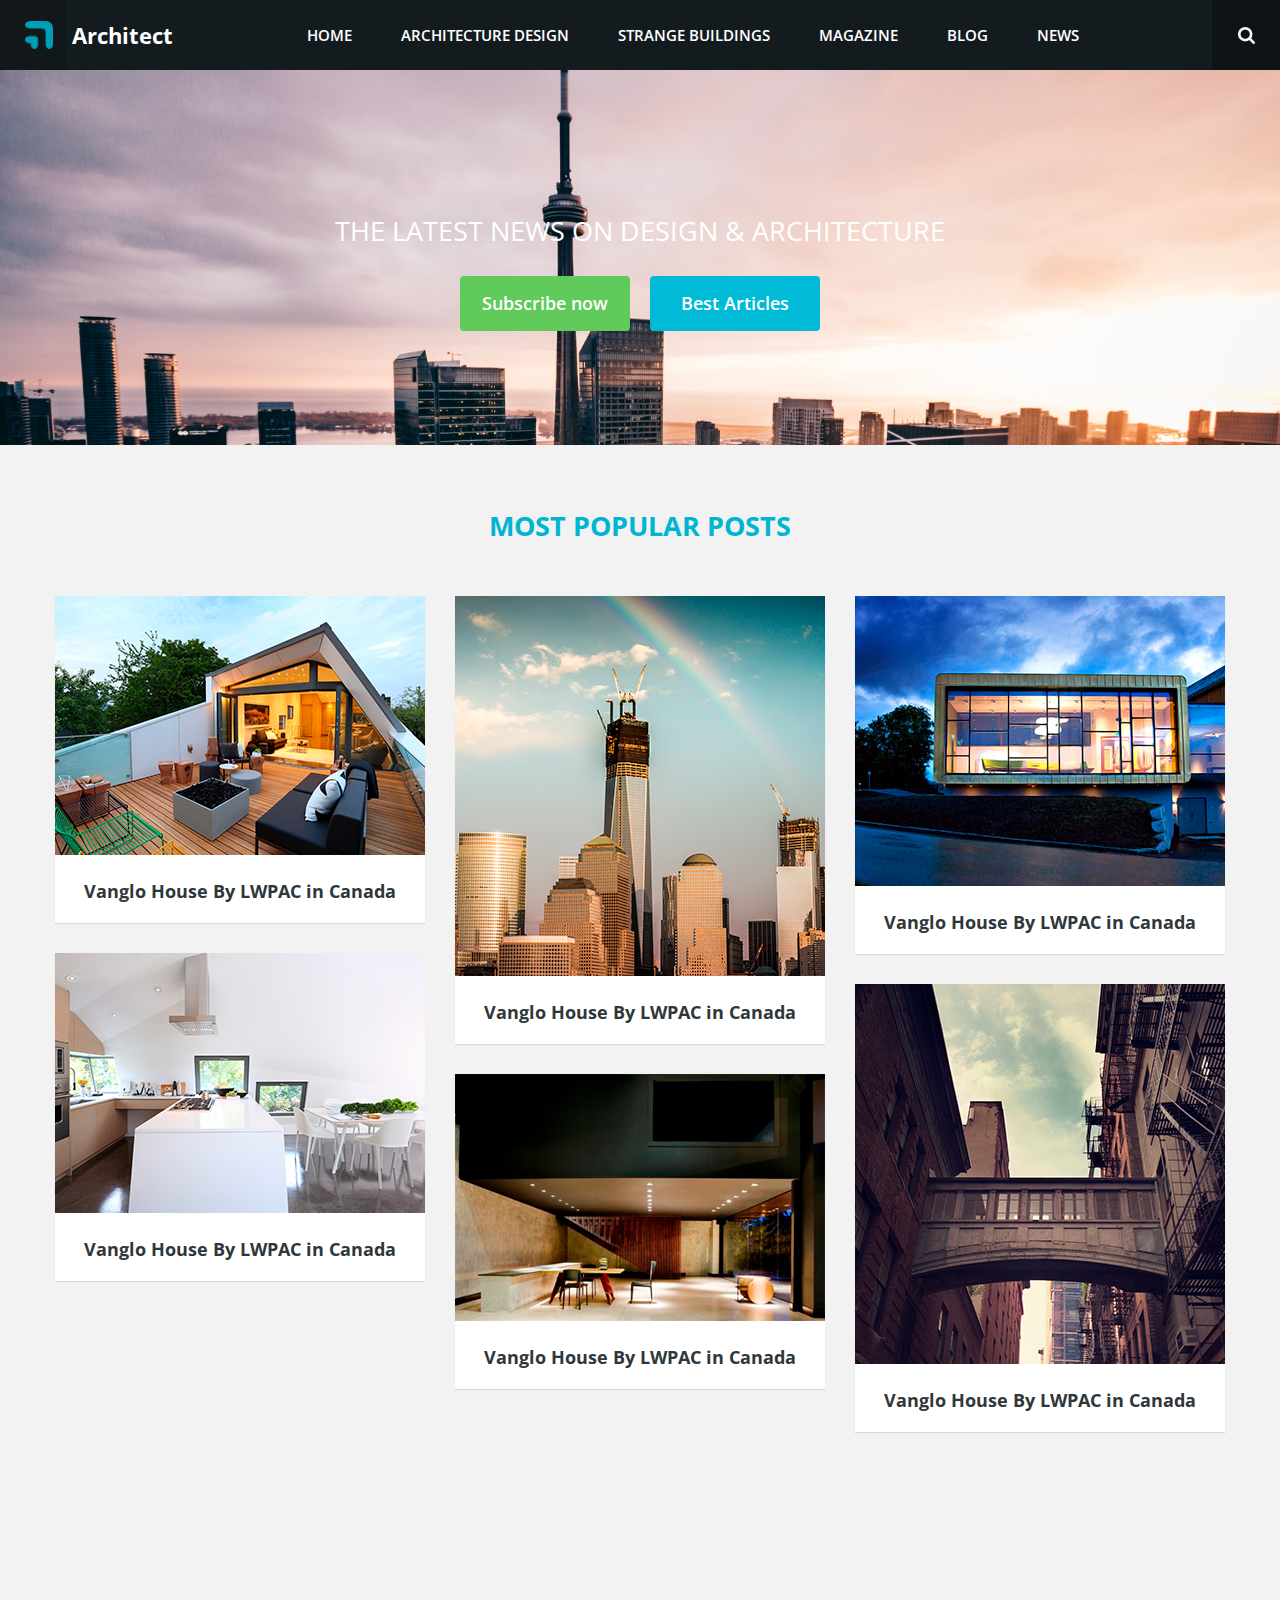
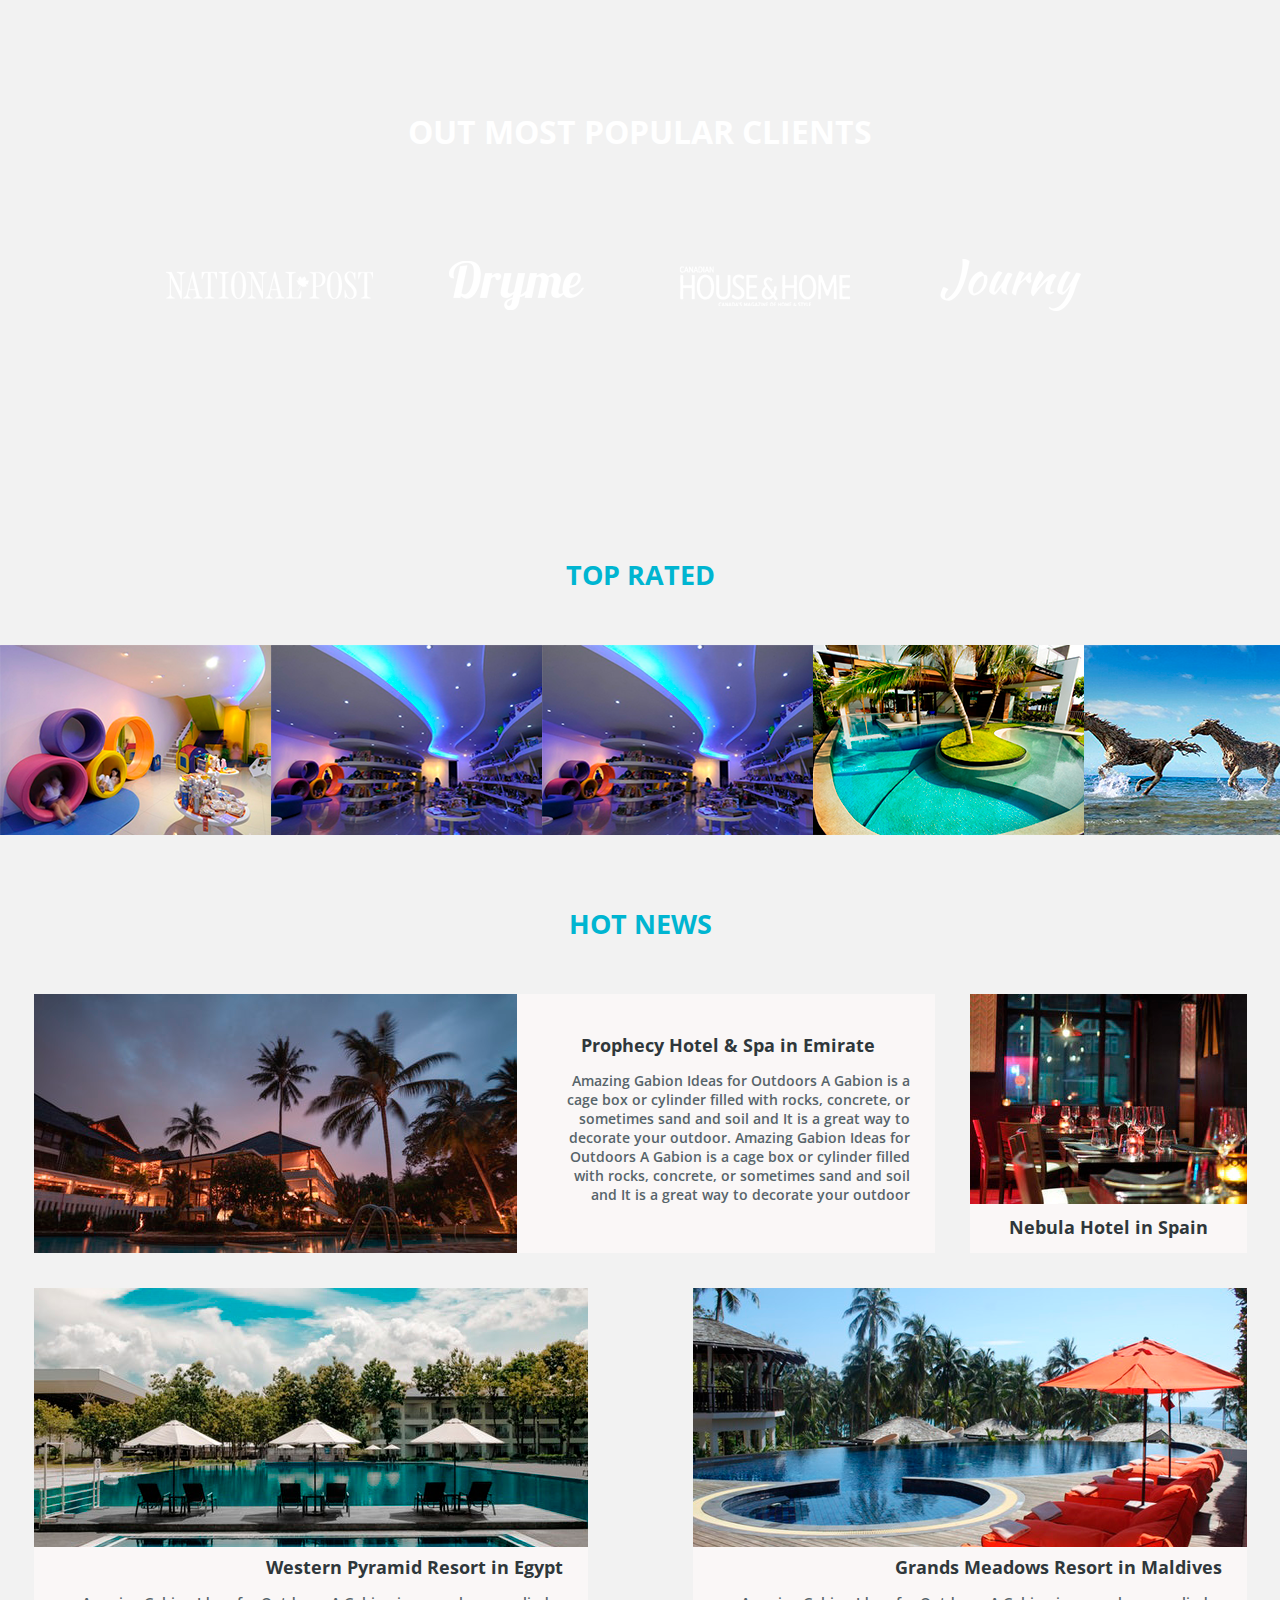
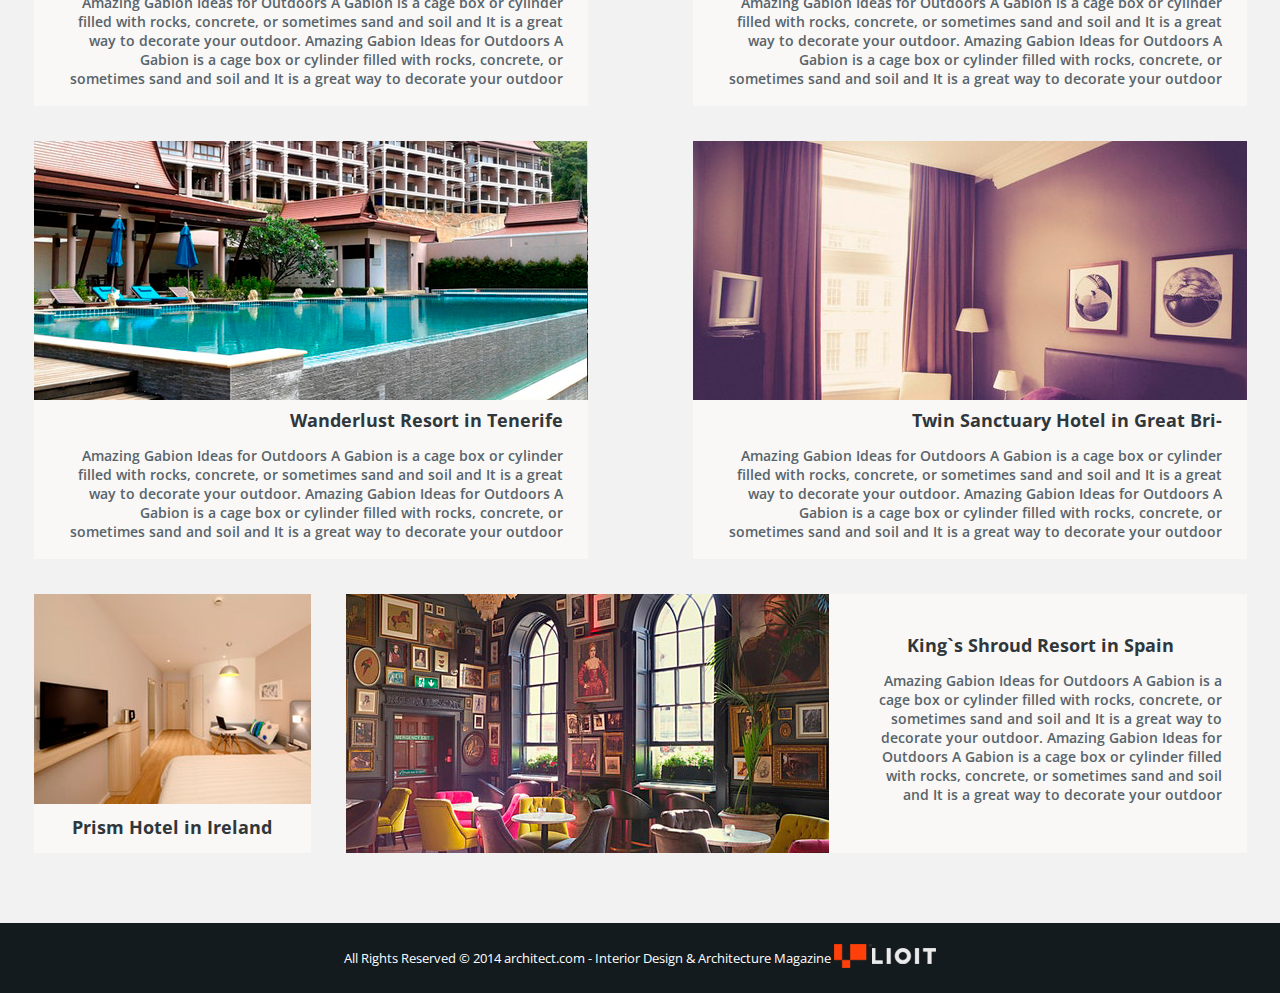
==== homework6/index.html @ af07e1d0 "homework 6" ====
<!DOCTYPE html>
<html lang="en">
<head>
    <meta charset="UTF-8">
    <meta name="viewport" content="width=device-width, initial-scale=1.0">
    <link rel="stylesheet" href="default-style.css">
    <link rel="stylesheet" href="header-style.css">
    <link rel="stylesheet" href="section-latest-news-part.css">
    <link rel="stylesheet" href="section-popular-clients-part.css">
    <link rel="stylesheet" href="footer-style.css">
    <title>Document</title>
</head>
<body>
    <header>
        <div class="header-container d-flex">
            <div class="logo d-flex">
                <div class="logo-image">
                    <img src="images/header-images/logo-img.png" width="28px" height="28px">
                </div>
                <div class="logo-text">
                    <p>Architect</p>
                </div>
            </div>
            <nav class="navigation-items d-flex">
                <button>HOME</button>
                <button>ARCHITECTURE DESIGN</button>
                <button>STRANGE BUILDINGS</button>
                <button>MAGAZINE</button>
                <button>BLOG</button>
                <button>NEWS</button>
            </nav>
            <div class="search d-flex">
                <img src="images/header-images/fa-search.png">
            </div>
        </div>
    </header>
    <section>
        <div class="latest-news">
            <div class="parallax latest-news-head d-flex">
                <div>
                    <div class="image-text">
                        <p>THE LATEST NEWS ON DESIGN & ARCHITECTURE</p>
                    </div>
                    <div class="image-buttons d-flex">
                        <button class="green-button">Subscribe now</button>
                        <button class="cyan-button">Best Articles</button>
                    </div>
                </div>
            </div>
            <div class="popular-posts">
                <div class="main-text">
                    <p>MOST POPULAR POSTS</p>
                </div>
                <div class="posts d-flex">
                    <div class="item-group">
                        <div class="item">
                            <div class="item-image">
                                <img src="images/section/latest-news/post-1-img.png">
                            </div>
                            <div class="item-text">
                                <p>Vanglo House By LWPAC in Canada</p>
                            </div>
                        </div>
                        <div class="item">
                            <div class="item-image">
                                <img src="images/section/latest-news/post-2-img.png">
                            </div>
                            <div class="item-text">
                                <p>Vanglo House By LWPAC in Canada</p>
                            </div>
                        </div>
                    </div>
                    <div class="item-group">
                        <div class="item">
                            <div class="item-image">
                                <img src="images/section/latest-news/post-3-img.png">
                            </div>
                            <div class="item-text">
                                <p>Vanglo House By LWPAC in Canada</p>
                            </div>
                        </div>
                        <div class="item">
                            <div class="item-image">
                                <img src="images/section/latest-news/post-4-img.png">
                            </div>
                            <div class="item-text">
                                <p>Vanglo House By LWPAC in Canada</p>
                            </div>
                        </div>
                    </div>
                    <div class="item-group">
                        <div class="item">
                            <div class="item-image">
                                <img src="images/section/latest-news/post-5-img.png">
                            </div>
                            <div class="item-text">
                                <p>Vanglo House By LWPAC in Canada</p>
                            </div>
                        </div>
                        <div class="item">
                            <div class="item-image">
                                <img src="images/section/latest-news/post-6-img.png">
                            </div>
                            <div class="item-text">
                                <p>Vanglo House By LWPAC in Canada</p>
                            </div>
                        </div>
                    </div>
                </div>
            </div>
        </div>
        <div class="popular-clients">
            <div class="parallax popular-clients-head d-grid">
                <div class="image-container d-grid">
                    <div class="image-text">
                        <p>OUT MOST POPULAR CLIENTS</p>
                    </div>
                    <div class="image-logo">
                        <img src="images/section/popular-clients/logo1.png">
                    </div>
                    <div class="image-logo">
                        <img src="images/section/popular-clients/logo2.png">
                    </div>
                    <div class="image-logo">
                        <img src="images/section/popular-clients/logo3.png">
                    </div>
                    <div class="image-logo">
                        <img src="images/section/popular-clients/logo4.png">
                    </div>
                    </div>
                </div>
                <div class="top-rated">
                    <div class="text">
                        <p>TOP RATED</p>
                    </div>
                    <div class="rated-images d-grid">
                        <img src="images/section/popular-clients/top-rated-items/latest-post-1-img.png">
                        <img src="images/section/popular-clients/top-rated-items/latest-post-2-img.png">
                        <img src="images/section/popular-clients/top-rated-items/latest-post-2-img.png">
                        <img src="images/section/popular-clients/top-rated-items/latest-post-4-img.png">
                        <img src="images/section/popular-clients/top-rated-items/latest-post-5-img.png">
                        <img src="images/section/popular-clients/top-rated-items/latest-post-6-img.png">
                        <img src="images/section/popular-clients/top-rated-items/latest-post-7-img.png">
                    </div>
                </div>
                <div class="hot-news">
                    <div class="text">
                        <p>HOT NEWS</p>
                    </div>
                    <div class="news-container d-grid">
                        <div class="news-item item1 d-grid">
                            <div class="image-item">
                                <img src="images/section/popular-clients/hot-news-items/post-1-img.png">
                            </div>
                            <div class="text-item text-right">
                                <div class="title">
                                    <p>Prophecy Hotel & Spa in Emirate</p>
                                </div> 
                                <div class="description">
                                    <p>Amazing Gabion Ideas for Outdoors A Gabion is a cage box or cylinder filled with rocks, concrete, or sometimes sand and soil and It is a great way to decorate your outdoor. Amazing Gabion Ideas for Outdoors A Gabion is a cage box or cylinder filled with rocks, concrete, or sometimes sand and soil and It is a great way to decorate your outdoor</p>
                                </div>
                            </div>
                        </div>
                        <div class="news-item item2">
                            <div class="image-item">
                                <img src="images/section/popular-clients/hot-news-items/post-2-img.png">
                            </div>
                            <div class="text-item text-center">
                                <div class="title">
                                    <p>Nebula Hotel in Spain</p>
                                </div>
                            </div>
                        </div>
                        <div class="news-item item3 d-grid content-left">
                            <div class="image-item">
                                <img src="images/section/popular-clients/hot-news-items/post-3-img.png">
                            </div>
                            <div class="text-item text-bottom">
                                <div class="title">
                                    <p>Western Pyramid Resort in Egypt</p>
                                </div> 
                                <div class="description">
                                    <p>Amazing Gabion Ideas for Outdoors A Gabion is a cage box or cylinder filled with rocks, concrete, or sometimes sand and soil and It is a great way to decorate your outdoor. Amazing Gabion Ideas for Outdoors A Gabion is a cage box or cylinder filled with rocks, concrete, or sometimes sand and soil and It is a great way to decorate your outdoor</p>
                                </div>
                            </div>
                        </div>
                        <div class="news-item item4 d-grid content-right">
                            <div class="image-item">
                                <img src="images/section/popular-clients/hot-news-items/post-4-img.png">
                            </div>
                            <div class="text-item text-bottom">
                                <div class="title">
                                    <p>Grands Meadows Resort in Maldives</p>
                                </div> 
                                <div class="description">
                                    <p>Amazing Gabion Ideas for Outdoors A Gabion is a cage box or cylinder filled with rocks, concrete, or sometimes sand and soil and It is a great way to decorate your outdoor. Amazing Gabion Ideas for Outdoors A Gabion is a cage box or cylinder filled with rocks, concrete, or sometimes sand and soil and It is a great way to decorate your outdoor</p>
                                </div>
                            </div>
                        </div>
                        <div class="news-item item5 d-grid">
                            <div class="image-item">
                                <img src="images/section/popular-clients/hot-news-items/post-5-img.png">
                            </div>
                            <div class="text-item text-bottom">
                                <div class="title">
                                    <p>Wanderlust Resort in Tenerife</p>
                                </div> 
                                <div class="description">
                                    <p>Amazing Gabion Ideas for Outdoors A Gabion is a cage box or cylinder filled with rocks, concrete, or sometimes sand and soil and It is a great way to decorate your outdoor. Amazing Gabion Ideas for Outdoors A Gabion is a cage box or cylinder filled with rocks, concrete, or sometimes sand and soil and It is a great way to decorate your outdoor</p>
                                </div>
                            </div>
                        </div>
                        <div class="news-item item6 d-grid">
                            <div class="image-item">
                                <img src="images/section/popular-clients/hot-news-items/post-6-img.png">
                            </div>
                            <div class="text-item text-bottom">
                                <div class="title">
                                    <p>Twin Sanctuary Hotel in Great Bri-</p>
                                </div> 
                                <div class="description">
                                    <p>Amazing Gabion Ideas for Outdoors A Gabion is a cage box or cylinder filled with rocks, concrete, or sometimes sand and soil and It is a great way to decorate your outdoor. Amazing Gabion Ideas for Outdoors A Gabion is a cage box or cylinder filled with rocks, concrete, or sometimes sand and soil and It is a great way to decorate your outdoor</p>
                                </div>
                            </div>
                        </div>
                        <div class="news-item item7">
                            <div class="image-item">
                                <img src="images/section/popular-clients/hot-news-items/post-7-img.png">
                            </div>
                            <div class="text-item text-center">
                                <div class="title">
                                    <p>Prism Hotel in Ireland</p>
                                </div>
                            </div>
                        </div>
                        <div class="news-item item8 d-grid">
                            <div class="image-item">
                                <img src="images/section/popular-clients/hot-news-items/post-8-img.png">
                            </div>
                            <div class="text-item text-right">
                                <div class="title">
                                    <p>King`s Shroud Resort in Spain</p>
                                </div> 
                                <div class="description">
                                    <p>Amazing Gabion Ideas for Outdoors A Gabion is a cage box or cylinder filled with rocks, concrete, or sometimes sand and soil and It is a great way to decorate your outdoor. Amazing Gabion Ideas for Outdoors A Gabion is a cage box or cylinder filled with rocks, concrete, or sometimes sand and soil and It is a great way to decorate your outdoor</p>
                                </div>
                            </div>
                        </div>

                    </div>
                </div>
        </div>
    </section>
    <footer>
        <div class="foot-container d-flex">
            <div class="rights-text">
                <p>All Rights Reserved &copy; 2014  architect.com - Interior Design & Architecture Magazine</p>
            </div>
            <div class="lioit-logo d-flex">
                <div>
                    <img src="images/footer/logo-image.png">
                </div>
                <div>
                    <img src="images/footer/logo-text.png">
                </div>
            </div>
        </div>
    </footer>
</body>
</html>
---- homework6/default-style.css ----
html {
    height: 100%;
    overflow-x: hidden;
}

body {
    margin: 0;
    padding: 0;
    background-color: #F2F2F2;
}

@font-face {
    font-family: 'OpenSans-Regular';
    src: url('fonts/OpenSans-Regular.ttf');
}

@font-face {
    font-family: 'OpenSans-Bold';
    src: url('fonts/OpenSans-Bold.ttf');
}

@font-face {
    font-family: 'OpenSans-Semibold';
    src: url('fonts/OpenSans-SemiBold.ttf');
}

.d-flex {
    display: flex;
    justify-content: space-between;
    align-items: center;
}

.d-grid {
    display: grid;
    grid-template-columns: 1fr;
    grid-template-rows: 1fr;
    align-items: center;
    justify-items: center;
}

.parallax {
    background-attachment: fixed;
    background-position: center;
    background-repeat: no-repeat;
    background-size: cover;
}
---- homework6/header-style.css ----
header .header-container {
    height: 70px;
    background-color: #141B1F;
}

header .header-container .logo {
    height: 100%;
}

header .header-container .logo .logo-image {
    background-color: #12171A;
    height: 100%;
    display: flex;
    align-items: center;
}

header .header-container .logo .logo-image {
    padding-left: 25px;
    padding-right: 13px;
}

header .header-container .logo .logo-text p {
    font-family: 'OpenSans-Bold';
    color: white;
    font-size: 22px;
    padding-left: 6px;
}

header .search {
    width: 68px;
    height: 100%;
    justify-content: center;
    background-color: #0E1316;
}

header .search:hover {
    cursor: pointer;
}

header .navigation-items {
    height: 100%;
    gap: 37px;
}

header .navigation-items button {
    height: 100%;
    border: none;
    background-color: #141B1F;
    color: white;
    font-family: 'OpenSans-Semibold';
    font-size: 15px;
}

header .navigation-items button:hover {
    cursor: pointer;
}
---- homework6/section-latest-news-part.css ----
section .latest-news {
    height: 100%;
    width: 100%;
}

section .latest-news .latest-news-head {
    background-image: url('images/section/latest-news/header-bg.jpeg');
    height: 375px;
    justify-content: center;
}

section .latest-news .latest-news-head .image-text p {
    font-family: 'OpenSans-Regular';
    font-size: 27px;
    color: white;
}

section .latest-news .latest-news-head .image-buttons {
    justify-content: center;
    gap: 20px;
}

section .latest-news .latest-news-head .image-buttons button {
    width: 170px;
    height: 55px;
    font-family: 'OpenSans-Semibold';
    font-size: 18px;
    color: white;
    border:none;
    border-radius: 4px;
}

section .latest-news .latest-news-head .image-buttons button:hover {
    cursor: pointer;
}

button.green-button {
    background-color: #60CB5A;
}
button.cyan-button {
    background-color: #00BAD7;
}

section .popular-posts {
    margin-top: 10px;
    margin-bottom: 52px;
}

section .popular-posts .main-text {
    padding: 52px 0;
    text-align: center;
}

section .popular-posts .main-text p {
    font-family: 'OpenSans-Bold';
    font-size: 27px;
    color: #00B5D1;
    margin: 0;
}

section .popular-posts .posts {
    justify-content: center;
    align-items: start;
    gap: 30px
}

section .popular-posts .posts .item {
    background-color: white;
    text-align: center;
    height: 100%;
    box-shadow: 0 1px 1px rgba(0, 0, 0, 0.1);
}

section .popular-posts .posts .item .item-image:hover {
    cursor: pointer;
}

section .popular-posts .posts .item .item-text {
    margin: 0;
    padding: 20px 0;
    margin-bottom: 30px;
}

section .popular-posts .posts .item .item-text p {
    margin: 0;
    font-family: 'OpenSans-Bold';
    font-size: 18px;
    color: #2F373B;
}
---- homework6/section-popular-clients-part.css ----
section .popular-clients .popular-clients-head {
    height: 590px;
    background-image: url('images/section/popular-clients/parallax-bg.jpeg');
}

section .popular-clients .popular-clients-head .image-container {
    grid-template-rows: repeat(2, 1fr);
    grid-template-columns: repeat(4, 1fr);
    align-items: center;
    column-gap: 40px;
    row-gap: 100px;
}

section .popular-clients .popular-clients-head .image-container .image-text {
    grid-column: 1 / 5;
}

section .popular-clients .popular-clients-head .image-container .image-text p {
    font-family: 'OpenSans-Bold';
    font-size: 32px;
    color: white;
    margin: 0;
}

section .popular-clients .top-rated, .hot-news {
    margin-top: 12px;
    margin-bottom: 70px;
}

section .popular-clients .top-rated .text, .hot-news .text {
    margin: 52px 0;
    text-align: center;
}

section .popular-clients .top-rated .text p, .hot-news .text p {
    font-family: 'OpenSans-Bold';
    font-size: 27px;
    color: #00B5D1;
    margin: 0;
}

section .popular-clients .top-rated .rated-images {
    grid-template-columns: repeat(7, 1fr);
}

section .popular-clients .hot-news .news-container {
    grid-template-columns: repeat(4, 277px);
    grid-template-rows: 259px 418px 418px 259px;
    grid-row-gap: 35px;
    grid-column-gap: 35px;
    justify-content: center;
}

section .popular-clients .hot-news .news-container .news-item {
    grid-template-columns: repeat(2, 1fr);
    background-color: #FAF7F7;
    height: 100%;
    overflow: hidden;
}


section .popular-clients .hot-news .news-container .news-item .text-item .title {
    font-family: 'OpenSans-Bold';
    font-size: 18px;
    color: #2F373B;
}

section .popular-clients .hot-news .news-container .news-item .text-item .title p {
    margin: 0;
}

section .popular-clients .hot-news .news-container .news-item .text-item .description {
    text-align: right;
    font-family: 'OpenSans-Semibold';
    font-size: 14px;
    color: #57646A;
}

.text-bottom {
    padding: 0;
    text-align: right;
    text-wrap: wrap;
    padding-left: 30px;
    padding-right: 25px;
}

.text-right {
    padding-left: 30px;
    padding-right: 25px;
    text-align: center;
}

.text-center {
    text-align: center;
    margin-top: 7px;
}


section .popular-clients .hot-news .news-container .item1 {
    grid-column: 1 / 4;
    grid-row: 1 / 1;
}

section .popular-clients .hot-news .news-container .item2 {
    grid-column: 4 / 4;
    grid-row: 1 / 1;
}

section .popular-clients .hot-news .news-container .item3 {
    grid-column: 1 / 3;
    grid-row: 2 / 2;
    grid-template-rows: repeat(2, 2fr);
    grid-template-columns: 1fr;
    width: 554px;
    margin-left: -35px;
}

section .popular-clients .hot-news .news-container .item4 {
    grid-column: 3 / 5;
    grid-row: 2 / 2;
    grid-template-rows: repeat(2, 2fr);
    grid-template-columns: 1fr;
    width: 554px;
    margin-right: -35px;
}

section .popular-clients .hot-news .news-container .item5 {
    grid-column: 1 / 3;
    grid-row: 3 / 3;
    grid-template-rows: repeat(2, 2fr);
    grid-template-columns: 1fr;
    width: 554px;
    margin-left: -35px;
}

section .popular-clients .hot-news .news-container .item6 {
    grid-column: 3 / 5;
    grid-row: 3 / 3;
    grid-template-rows: repeat(2, 2fr);
    grid-template-columns: 1fr;
    width: 554px;
    margin-right: -35px;
}

section .popular-clients .hot-news .news-container .item7 {
    grid-column: 1 / 1;
    grid-row: 4 / 4;
}


section .popular-clients .hot-news .news-container .item8 {
    grid-column: 2 / 5;
    grid-row: 4 / 4;
}
---- homework6/footer-style.css ----
footer .foot-container {
    background-color: #141B1F;
    padding: 0 344px;
    justify-content: space-between;
    height: 70px;
}

footer .foot-container .rights-text p {
    font-family: 'OpenSans-Regular';
    color: white;
    font-size: 13px;
}

footer .foot-container .lioit-logo {
    grid-template-columns: repeat(2, 1fr);
    grid-template-rows: repeat(1, 1fr);
}
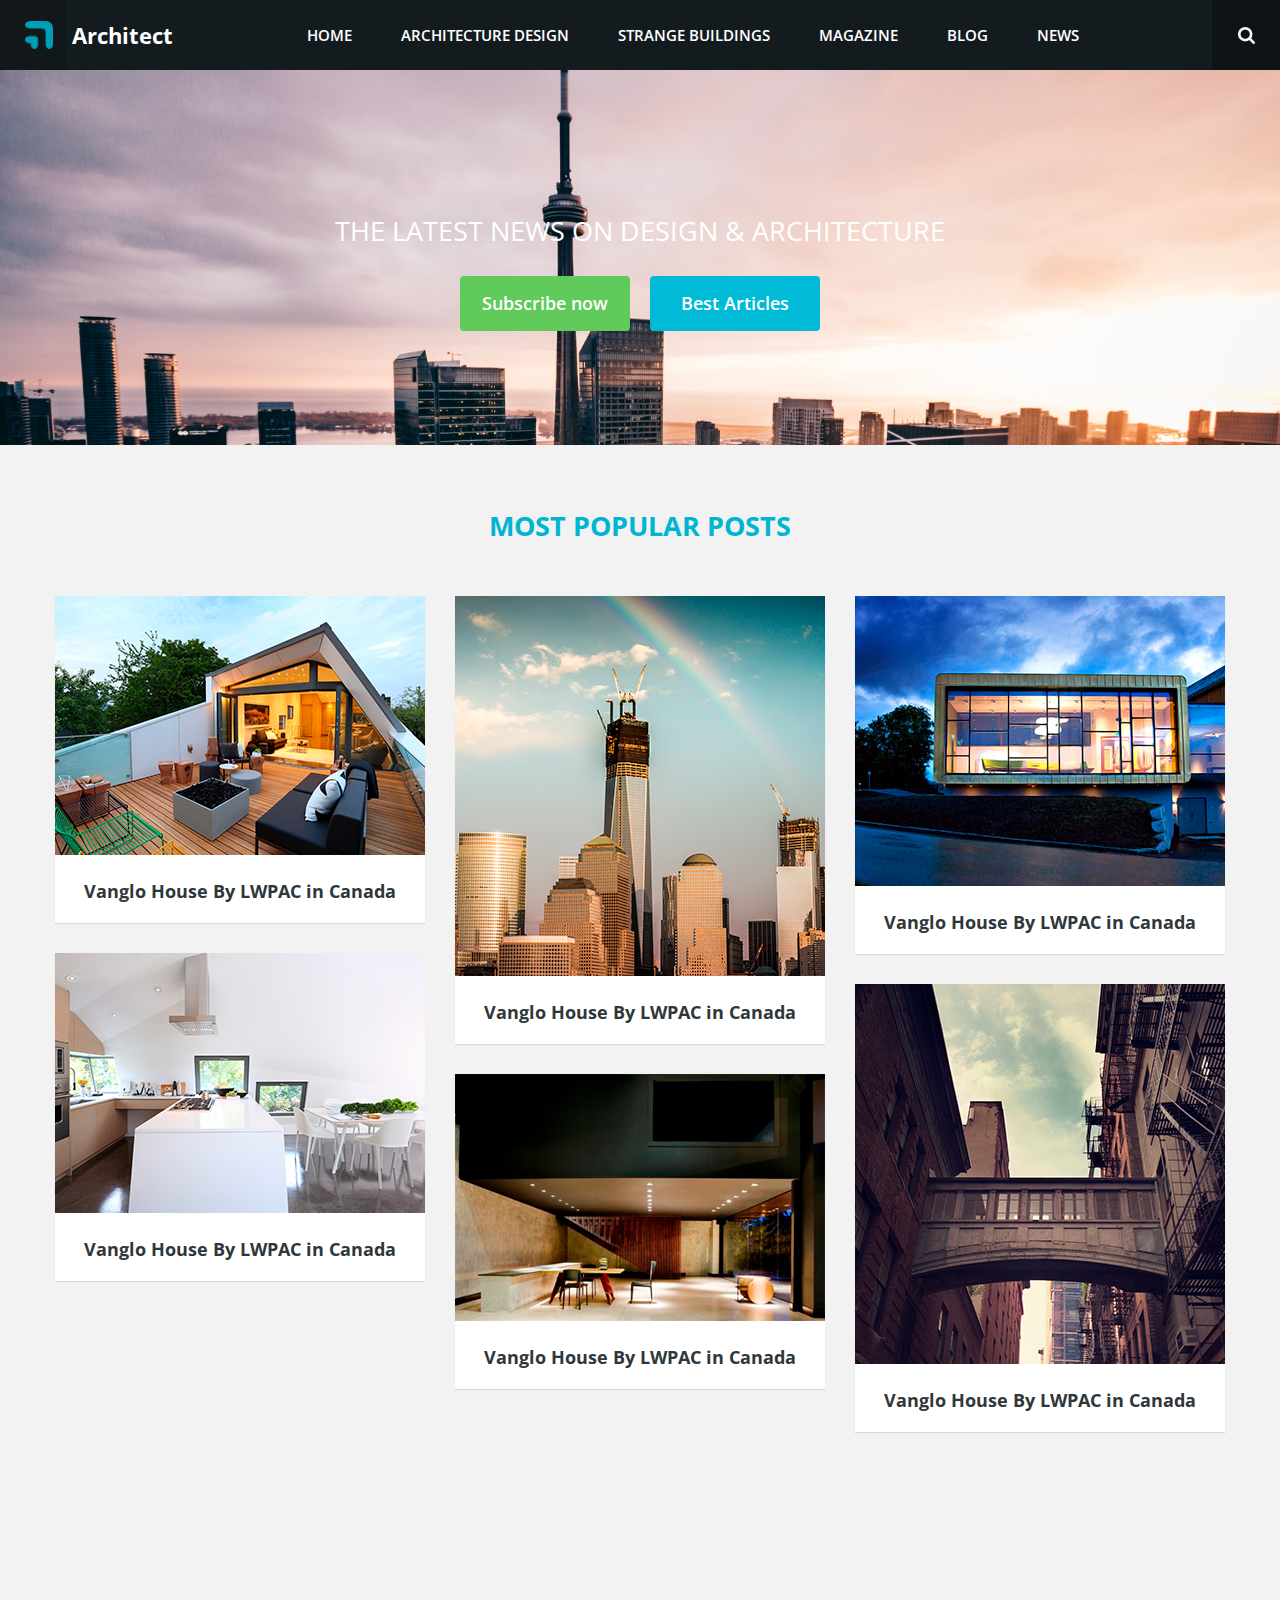
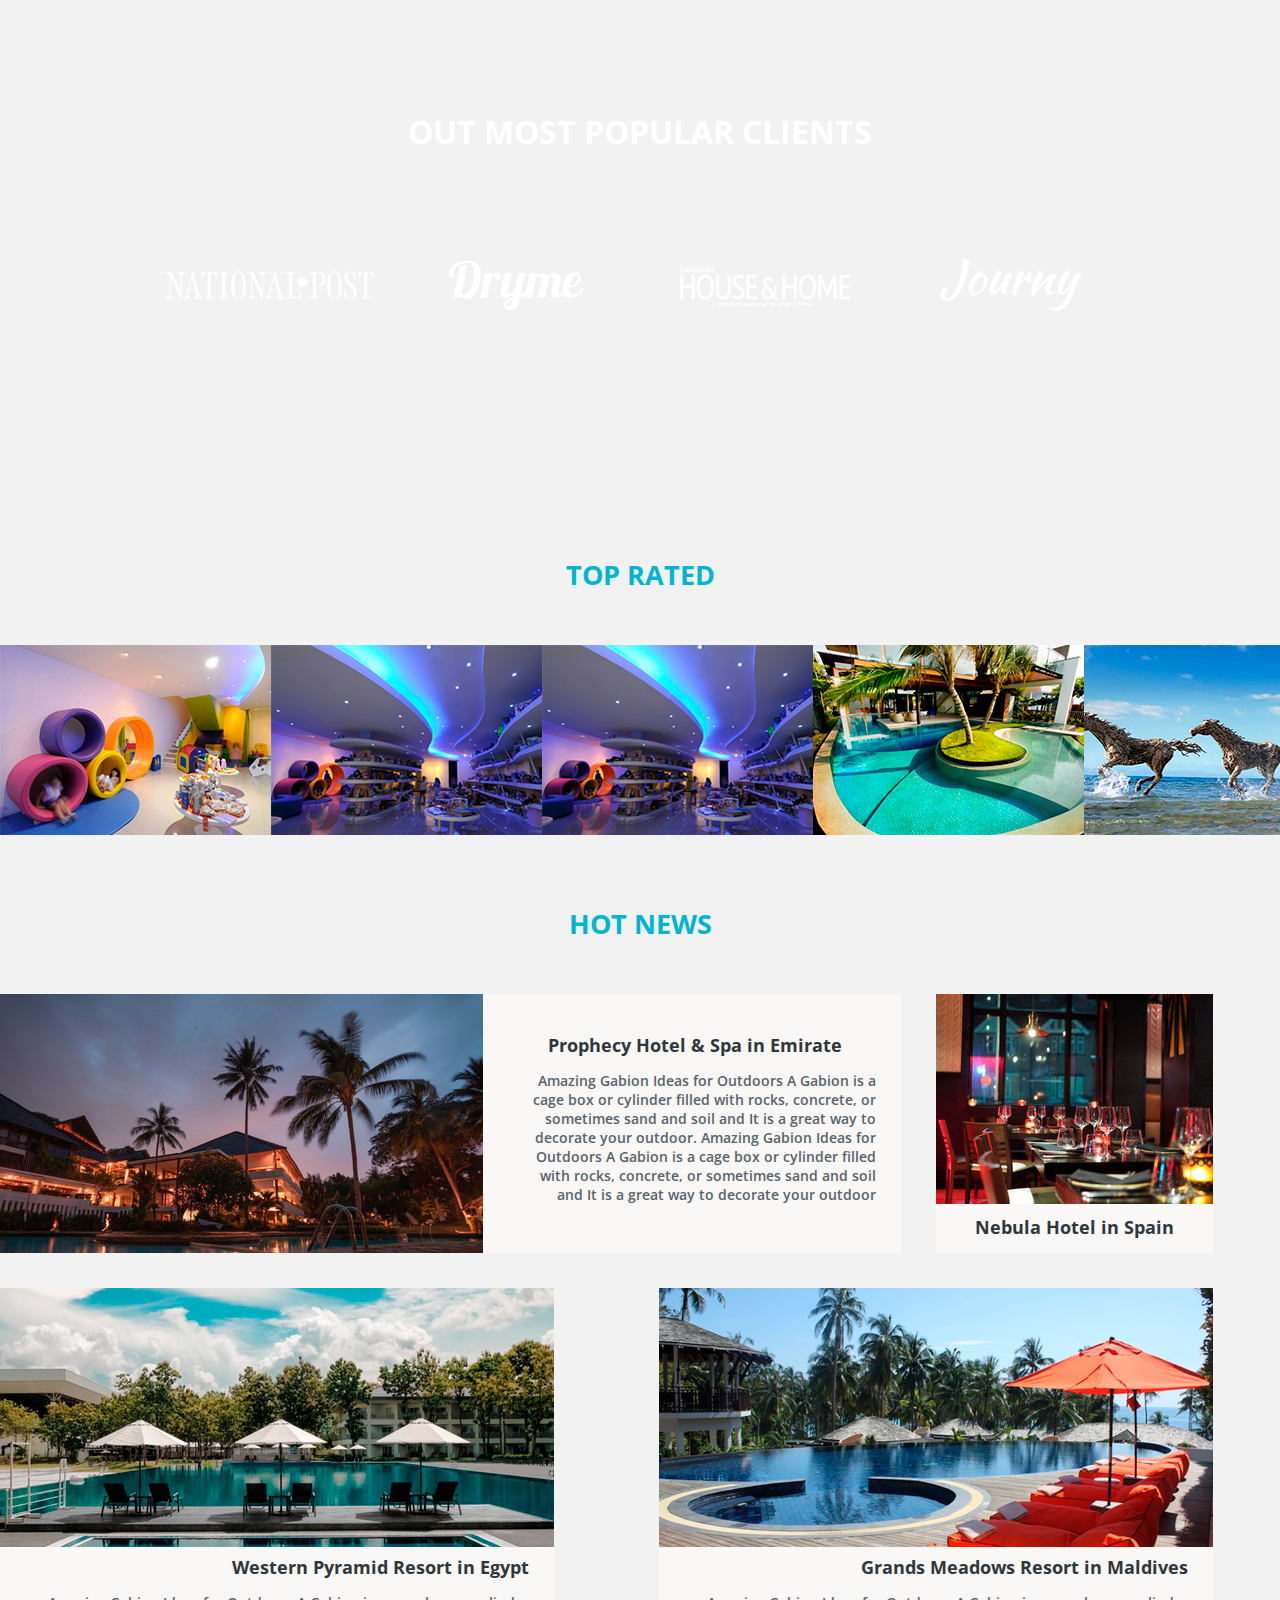
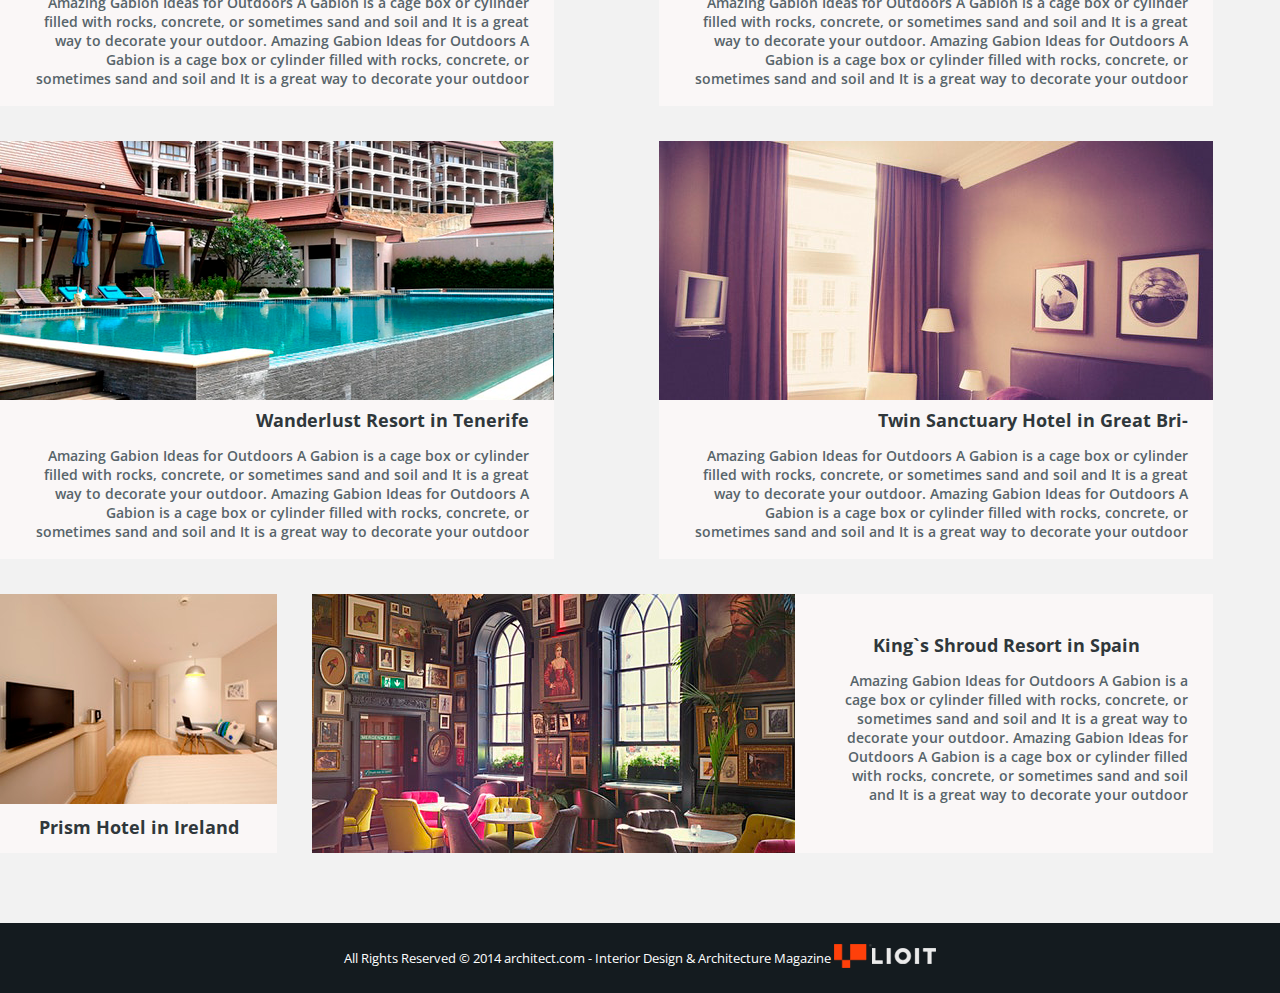
==== commit 08897e04: "updated homework 6" ====
--- a/homework6/index.html
+++ b/homework6/index.html
@@ -175,12 +175,12 @@
                             <div class="image-item">
                                 <img src="images/section/popular-clients/hot-news-items/post-3-img.png">
                             </div>
-                            <div class="text-item text-bottom">
-                                <div class="title">
-                                    <p>Western Pyramid Resort in Egypt</p>
-                                </div> 
-                                <div class="description">
-                                    <p>Amazing Gabion Ideas for Outdoors A Gabion is a cage box or cylinder filled with rocks, concrete, or sometimes sand and soil and It is a great way to decorate your outdoor. Amazing Gabion Ideas for Outdoors A Gabion is a cage box or cylinder filled with rocks, concrete, or sometimes sand and soil and It is a great way to decorate your outdoor</p>
+                            <div class="text-item">
+                                <div class="title">
+                                    <p class="text-bottom">Western Pyramid Resort in Egypt</p>
+                                </div> 
+                                <div class="description">
+                                    <p class="text-bottom">Amazing Gabion Ideas for Outdoors A Gabion is a cage box or cylinder filled with rocks, concrete, or sometimes sand and soil and It is a great way to decorate your outdoor. Amazing Gabion Ideas for Outdoors A Gabion is a cage box or cylinder filled with rocks, concrete, or sometimes sand and soil and It is a great way to decorate your outdoor</p>
                                 </div>
                             </div>
                         </div>
@@ -188,12 +188,12 @@
                             <div class="image-item">
                                 <img src="images/section/popular-clients/hot-news-items/post-4-img.png">
                             </div>
-                            <div class="text-item text-bottom">
-                                <div class="title">
-                                    <p>Grands Meadows Resort in Maldives</p>
-                                </div> 
-                                <div class="description">
-                                    <p>Amazing Gabion Ideas for Outdoors A Gabion is a cage box or cylinder filled with rocks, concrete, or sometimes sand and soil and It is a great way to decorate your outdoor. Amazing Gabion Ideas for Outdoors A Gabion is a cage box or cylinder filled with rocks, concrete, or sometimes sand and soil and It is a great way to decorate your outdoor</p>
+                            <div class="text-item">
+                                <div class="title">
+                                    <p class="text-bottom">Grands Meadows Resort in Maldives</p>
+                                </div> 
+                                <div class="description">
+                                    <p class="text-bottom">Amazing Gabion Ideas for Outdoors A Gabion is a cage box or cylinder filled with rocks, concrete, or sometimes sand and soil and It is a great way to decorate your outdoor. Amazing Gabion Ideas for Outdoors A Gabion is a cage box or cylinder filled with rocks, concrete, or sometimes sand and soil and It is a great way to decorate your outdoor</p>
                                 </div>
                             </div>
                         </div>
@@ -201,12 +201,12 @@
                             <div class="image-item">
                                 <img src="images/section/popular-clients/hot-news-items/post-5-img.png">
                             </div>
-                            <div class="text-item text-bottom">
-                                <div class="title">
-                                    <p>Wanderlust Resort in Tenerife</p>
-                                </div> 
-                                <div class="description">
-                                    <p>Amazing Gabion Ideas for Outdoors A Gabion is a cage box or cylinder filled with rocks, concrete, or sometimes sand and soil and It is a great way to decorate your outdoor. Amazing Gabion Ideas for Outdoors A Gabion is a cage box or cylinder filled with rocks, concrete, or sometimes sand and soil and It is a great way to decorate your outdoor</p>
+                            <div class="text-item">
+                                <div class="title">
+                                    <p class="text-bottom">Wanderlust Resort in Tenerife</p>
+                                </div> 
+                                <div class="description">
+                                    <p class="text-bottom">Amazing Gabion Ideas for Outdoors A Gabion is a cage box or cylinder filled with rocks, concrete, or sometimes sand and soil and It is a great way to decorate your outdoor. Amazing Gabion Ideas for Outdoors A Gabion is a cage box or cylinder filled with rocks, concrete, or sometimes sand and soil and It is a great way to decorate your outdoor</p>
                                 </div>
                             </div>
                         </div>
@@ -214,12 +214,12 @@
                             <div class="image-item">
                                 <img src="images/section/popular-clients/hot-news-items/post-6-img.png">
                             </div>
-                            <div class="text-item text-bottom">
-                                <div class="title">
-                                    <p>Twin Sanctuary Hotel in Great Bri-</p>
-                                </div> 
-                                <div class="description">
-                                    <p>Amazing Gabion Ideas for Outdoors A Gabion is a cage box or cylinder filled with rocks, concrete, or sometimes sand and soil and It is a great way to decorate your outdoor. Amazing Gabion Ideas for Outdoors A Gabion is a cage box or cylinder filled with rocks, concrete, or sometimes sand and soil and It is a great way to decorate your outdoor</p>
+                            <div class="text-item">
+                                <div class="title">
+                                    <p class="text-bottom">Twin Sanctuary Hotel in Great Bri-</p>
+                                </div> 
+                                <div class="description">
+                                    <p class="text-bottom">Amazing Gabion Ideas for Outdoors A Gabion is a cage box or cylinder filled with rocks, concrete, or sometimes sand and soil and It is a great way to decorate your outdoor. Amazing Gabion Ideas for Outdoors A Gabion is a cage box or cylinder filled with rocks, concrete, or sometimes sand and soil and It is a great way to decorate your outdoor</p>
                                 </div>
                             </div>
                         </div>
--- a/homework6/section-popular-clients-part.css
+++ b/homework6/section-popular-clients-part.css
@@ -48,6 +48,8 @@
     grid-template-rows: 259px 418px 418px 259px;
     grid-row-gap: 35px;
     grid-column-gap: 35px;
+    align-self: center;
+    justify-self: left;
     justify-content: center;
 }
 
@@ -74,6 +76,7 @@
     font-family: 'OpenSans-Semibold';
     font-size: 14px;
     color: #57646A;
+    max-width: 554px;
 }
 
 .text-bottom {
@@ -111,8 +114,7 @@
     grid-row: 2 / 2;
     grid-template-rows: repeat(2, 2fr);
     grid-template-columns: 1fr;
-    width: 554px;
-    margin-left: -35px;
+    justify-self: start;
 }
 
 section .popular-clients .hot-news .news-container .item4 {
@@ -120,8 +122,7 @@
     grid-row: 2 / 2;
     grid-template-rows: repeat(2, 2fr);
     grid-template-columns: 1fr;
-    width: 554px;
-    margin-right: -35px;
+    justify-self: end;
 }
 
 section .popular-clients .hot-news .news-container .item5 {
@@ -129,8 +130,7 @@
     grid-row: 3 / 3;
     grid-template-rows: repeat(2, 2fr);
     grid-template-columns: 1fr;
-    width: 554px;
-    margin-left: -35px;
+    justify-self: start;
 }
 
 section .popular-clients .hot-news .news-container .item6 {
@@ -138,8 +138,7 @@
     grid-row: 3 / 3;
     grid-template-rows: repeat(2, 2fr);
     grid-template-columns: 1fr;
-    width: 554px;
-    margin-right: -35px;
+    justify-self: end;
 }
 
 section .popular-clients .hot-news .news-container .item7 {
